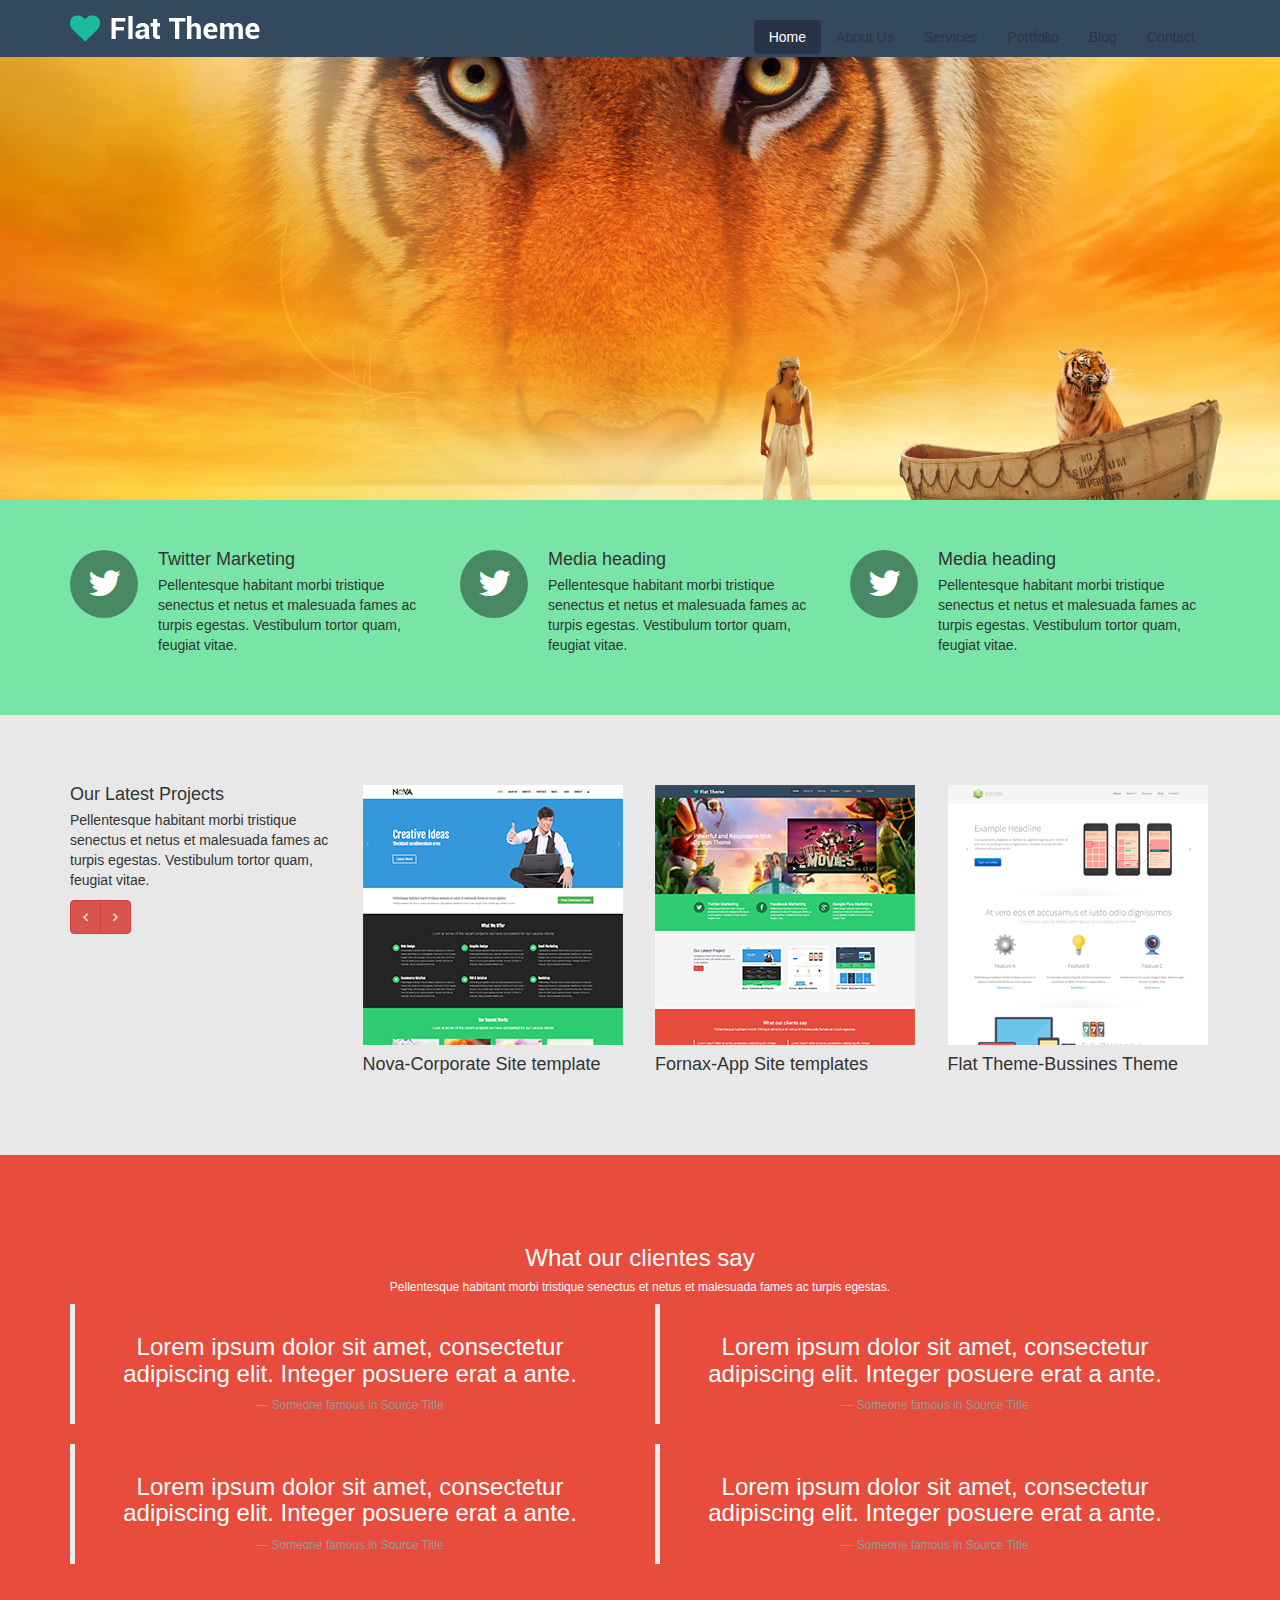
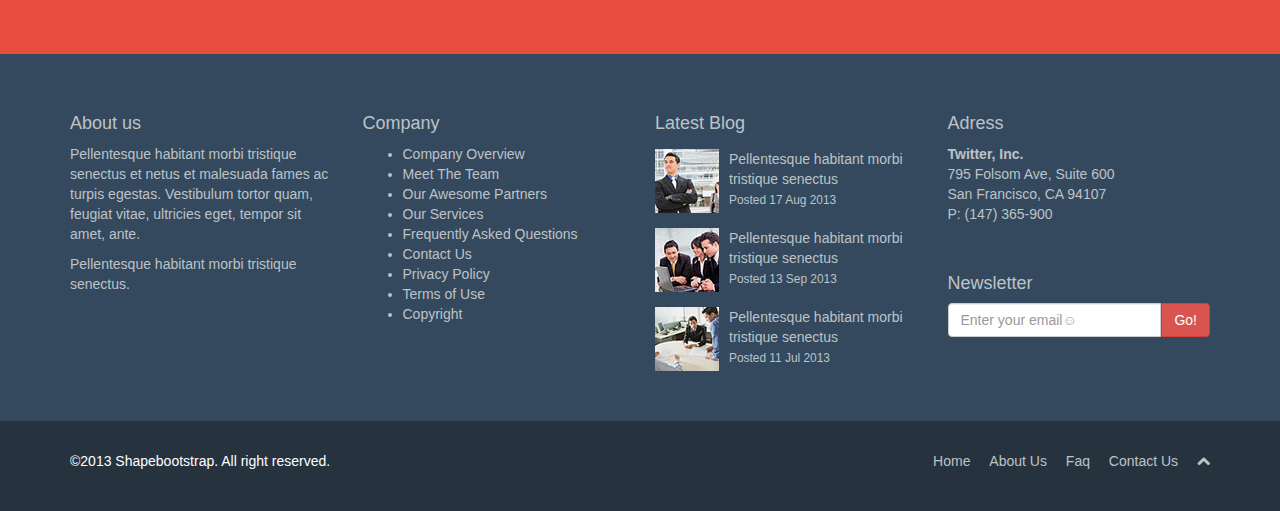
==== index.html @ 412d3a8f "index realizado" ====
<!DOCTYPE html>
<html lang="en">
  <head>
    <meta charset="utf-8">
    <meta name="viewport" content="width=device-width, initial-scale=1.0">
    <meta name="description" content="">
    <meta name="author" content="">
    <title>Home | Flat Theme</title>
    <link href="css/bootstrap.min.css" rel="stylesheet">
    <link href="css/font-awesome.min.css" rel="stylesheet">
    <link href="css/animate.css" rel="stylesheet">
    <link href="css/main.css" rel="stylesheet">
    <!--[if lt IE 9]>
    <script src="js/html5shiv.js"></script>
    <script src="js/respond.min.js"></script>
    <![endif]-->       
    <link rel="shortcut icon" href="images/ico/favicon.ico">
    <link rel="apple-touch-icon-precomposed" sizes="144x144" href="images/ico/apple-touch-icon-144-precomposed.png">
    <link rel="apple-touch-icon-precomposed" sizes="114x114" href="images/ico/apple-touch-icon-114-precomposed.png">
    <link rel="apple-touch-icon-precomposed" sizes="72x72" href="images/ico/apple-touch-icon-72-precomposed.png">
    <link rel="apple-touch-icon-precomposed" href="images/ico/apple-touch-icon-57-precomposed.png">
  </head>
  <body>
    <div id="Flat-theme">
    <header class="navbar navbar-inverse navbar-fixed-top wet-asphalt" role="banner">
        <div class="container">
            <div class="navbar-header">
                <button type="button" class="navbar-toggle" data-toggle="collapse" data-target=".navbar-collapse">
                    <span class="sr-only">Toggle navigation</span>
                    <span class="icon-bar"></span>
                    <span class="icon-bar"></span>
                    <span class="icon-bar"></span>
                </button>
                <a class="navbar-brand" href="index.html"><img src="images/logo.png" alt="logo"></a>
            </div>
            <div class="collapse navbar-collapse">
                <ul class="nav navbar-nav navbar-right">
                    <li class="active"><a href="index.html">Home</a></li>
                    <li><a href="about-us.html">About Us</a></li>
                    <li><a href="services.html">Services</a></li>
                    <li><a href="portfolio.html">Portfolio</a></li>
                    <li><a href="blog.html">Blog</a></li> 
                    <li><a href="contact-us.html">Contact</a></li>
                </ul>
            </div>
        </div>
    </header>
<section id="main-slider" class="no-margin">
    <div id="slider">
        <figure>
            <img src="images/slider/bg1.jpg" alt="">
            <img src="images/slider/bg2.jpg" alt="">
            <img src="images/slider/bg3.jpg" alt="">
        </figure>
    </div>
</section>
<section id="service">
    <div class="container">
        <div class="row">
            <div class="col-md-4 col-sm-6">
                    <div class="media">
                        <div class="pull-left">
                            <i class="icon-twitter icon-md"></i>
                        </div>
                        <div class="media-body">
                            <h4 class="media-heading">Twitter Marketing</h4>
                            <p>Pellentesque habitant morbi tristique senectus et netus et malesuada fames ac turpis egestas. Vestibulum tortor quam, feugiat vitae.</p>
                        </div>
                    </div>
            </div>
            <div class="col-md-4 col-sm-6">
                    <div class="media">
                        <div class="pull-left">
                            <i class="icon-twitter icon-md"></i>
                        </div>        
                        <div class="media-body">
                            <h4 class="media-heading">Media heading</h4>
                            <p>Pellentesque habitant morbi tristique senectus et netus et malesuada fames ac turpis egestas. Vestibulum tortor quam, feugiat vitae.</p>
                        </div>
                    </div>
            </div>
            <div class="col-md-4 col-sm-6">
                    <div class="media">
                        <div class="pull-left">
                            <i class="icon-twitter icon-md"></i>
                        </div>        
                        <div class="media-body"><!--http://www.tutorialspoint.com/bootstrap/bootstrap_media_object.htm-->
                            <h4 class="media-heading">Media heading</h4>
                            <p>Pellentesque habitant morbi tristique senectus et netus et malesuada fames ac turpis egestas. Vestibulum tortor quam, feugiat vitae.</p>
                        </div>
                    </div>
            </div>
        </div>
    </div>    
</section>
<section id="recent-projects">
    <div class="container">
        <div class="row">
            <div class="col-md-3 col-sm-6">
                <h4 class="media-heading">Our Latest Projects</h4>
                <p>Pellentesque habitant morbi tristique senectus et netus et malesuada fames ac turpis egestas. Vestibulum tortor quam, feugiat vitae.</p>
                <div class="btn-group">
                        <a class="btn btn-danger" href="#scroller" data-slide="prev"><i class="icon-angle-left"></i></a>
                        <a class="btn btn-danger" href="#scroller" data-slide="next"><i class="icon-angle-right"></i></a>
                </div>
            </div>
            <div class="col-md-3 col-sm-3 col-xs-3">
                <div class="item">
                    <img class="zoom" src="images/portfolio/recent/item1.png">
                </div>
                <h4>Nova-Corporate Site template</h4>
            </div>
            <div class="col-md-3 col-sm-3 col-xs-3">
                <div class="item">
                    <img class="zoom" src="images/portfolio/recent/item2.png">
                </div>
                <h4>Fornax-App Site templates</h4>
            </div>
            <div class="col-md-3 col-sm-3 col-xs-3">
                <div class="item">
                    <img class="zoom" src="images/portfolio/recent/item3.png">
                </div>
                <h4>Flat Theme-Bussines Theme</h4>
            </div>
        </div>
    </div>
</section>
<section id="testimonios" class="text-center">
    <div class="container">
        <h3>What our clientes say</h3> 
        <h6>Pellentesque habitant morbi tristique senectus et netus et malesuada fames ac turpis egestas.</h6>
        <div class="row">
            <div class="col-md-6 right">
                <blockquote>
                <h3>Lorem ipsum dolor sit amet, consectetur adipiscing elit. Integer posuere erat a ante.</h3>
                <small>Someone famous in <cite>Source Title</cite></small>
                </blockquote>
                <blockquote>
                <h3>Lorem ipsum dolor sit amet, consectetur adipiscing elit. Integer posuere erat a ante.</h3>
                <small>Someone famous in <cite>Source Title</cite></small>
                </blockquote>
            </div>
            <div class="col-md-6 right">
                <blockquote>
                <h3>Lorem ipsum dolor sit amet, consectetur adipiscing elit. Integer posuere erat a ante.</h3>
                <small>Someone famous in <cite>Source Title</cite></small>
                </blockquote>
                <blockquote>
                <h3>Lorem ipsum dolor sit amet, consectetur adipiscing elit. Integer posuere erat a ante.</h3>
                <small>Someone famous in <cite>Source Title</cite></small>
                </blockquote> <!--se usa para escribir una cita textual, que se diferencia de otras, crea un espacio en la izquierda-->
            </div>
        </div>
    </div>
</section>
<section id="generales">
    <div class="container">
        <div class="row">
            <div class="col-md-3 col-sm-6">
                <h4>About us</h4>
                <p>Pellentesque habitant morbi tristique senectus et netus et malesuada fames ac turpis egestas. Vestibulum tortor quam, feugiat vitae, ultricies eget, tempor sit amet, ante.
                </p>
                <p>Pellentesque habitant morbi tristique senectus.</p>
            </div>
            <div class="col-md-3 col-sm-6">
                <h4>Company</h4>
                <ul class="options">
                            <li><a href="#" class="zoom">Company Overview</a></li>
                            <li><a href="#" class="zoom">Meet The Team</a></li>
                            <li><a href="#" class="zoom">Our Awesome Partners</a></li>
                            <li><a href="#" class="zoom">Our Services</a></li>
                            <li><a href="#" class="zoom">Frequently Asked Questions</a></li>
                            <li><a href="#" class="zoom">Contact Us</a></li>
                            <li><a href="#" class="zoom">Privacy Policy</a></li>
                            <li><a href="#" class="zoom">Terms of Use</a></li>
                            <li><a href="#" class="zoom">Copyright</a></li>
                </ul>
            </div>
            <!--El media-heading lo que hace es anida el elemento multimedia a la izquierda o derecha con la propiedad float o pull-->
            <div class="col-md-3 col-sm-6">
                <h4>Latest Blog</h4>
                <div class="media">
                    <div class="pull-left">
                        <img src="images/blog/thumb1.jpg" alt="">
                    </div>
                    <div class="media-body">
                        <span class="media-heading"><a href="#">Pellentesque habitant morbi tristique senectus</a>
                        </span>
                        <br>
                        <small class="muted">Posted 17 Aug 2013</small>
                    </div>
                </div>
                <div class="media">
                    <div class="pull-left">
                        <img src="images/blog/thumb2.jpg" alt="">
                    </div>
                    <div class="media-body">
                        <span class="media-heading"><a href="#">Pellentesque habitant morbi tristique senectus</a>
                        </span>
                        <br>
                        <small class="muted">Posted 13 Sep 2013</small>
                    </div>
                </div>
                <div class="media">
                    <div class="pull-left">
                        <img src="images/blog/thumb3.jpg" alt="">
                    </div>
                    <div class="media-body">
                        <span class="media-heading"><a href="#">Pellentesque habitant morbi tristique senectus</a>
                        </span>
                        <br>
                        <small class="muted">Posted 11 Jul 2013</small>
                    </div>
                </div>
            </div>
            <div class="col-md-3 col-sm-6">
                <h4>Adress</h4>
                <address><!--La etiqueta <abbr> permite indicar abreviaturas-->
                        <strong>Twitter, Inc.</strong><br>
                        795 Folsom Ave, Suite 600<br>
                        San Francisco, CA 94107<br>
                        <abbr>P:</abbr> (147) 365-900
                </address>
                <br>
                <h4>Newsletter</h4>
                <div class="input-group">
                    <input type="text" class="form-control" autocomplete="off" placeholder="Enter your email☺">
                    <span class="input-group-btn">
                        <button class="btn btn-danger" type="button">Go!</button>
                    </span>
                </div>
            </div>
        </div>
    </div>
</section>
<footer id="footer">
    <div class="container">
        <div class="row">
            <div class="col-md-4">
                <p>©2013 Shapebootstrap. All right reserved.</p>
            </div>
            <div class="col-md-8">
            <ul class="pull-right">
                        <li><a class="zoom" href="#">Home</a></li>
                        <li><a class="zoom" href="#">About Us</a></li>
                        <li><a class="zoom" href="#">Faq</a></li>
                        <li><a class="zoom" href="#">Contact Us</a></li>
                        <li><a class="zoom" id="gototop" class="gototop" href="#"><i class="icon-chevron-up"></i></a></li>
            </ul></div>
        </div>
    </div>
</footer>
</div>

    <script src="js/jquery.js"></script>
    <script src="js/bootstrap.min.js"></script>
    <script src="js/main.js"></script>
  </body>
</html>
---- css/main.css ----
@import url(http://fonts.googleapis.com/css?family=Roboto:400,700,300);

.clearfix {
  *zoom: 1;
}

.clearfix:before,
.clearfix:after {
  display: table;
  content: "";
  line-height: 0;
}
.clearfix:after {
  clear: both;
}

.navbar-inverse {
    border: none;
}
.wet-asphalt {
    background-color: #34495e;
}
.navbar-inverse .navbar-nav {
    margin-top: 20px;
}
.navbar-inverse .navbar-nav > li > a {
    padding-top: 7px;
    padding-bottom: 7px;
    border-radius: 4px;
    color: #293348;
}
.wet-asphalt a:not(.btn) {
    color: #bdc3c7;
}
a {
    color: #34495e;
    -webkit-transition: 300ms;
    -moz-transition: 300ms;
    -o-transition: 300ms;
    transition: 300ms;
}

.navbar-inverse .navbar-nav>.active>a, .navbar-inverse .navbar-nav>.active>a:hover, .navbar-inverse .navbar-nav>.active>a:focus {
    color: #fff;
    background-color: #293348;
}
@keyframes slidy {
0% { left: 0%; }
20% { left: 0%; }
25% { left: -100%; }
45% { left: -100%; }
50% { left: -200%; }
70% { left: -200%; }
75% { left: -300%; }
95% { left: -300%; }
100% { left: -400%; }
}

body { margin: 0; } 
div#slider { overflow: hidden; }
div#slider figure img { width: 20%; float: left; }
div#slider figure { 
  position: relative;
  width: 500%;
  margin: 0;
  left: 0;
  text-align: left;
  font-size: 0;
  animation: 12s slidy infinite; 
}
.navbar-inverse {
    border: none;
}
.wet-asphalt {
    background-color: #34495e;
}
#service{
	background-color: #78E4A6;
	padding: 50px 0;
}
/*iconos*/
.icon-md {
    font-size: 36px;
    height: 68px;
    width: 68px;
    line-height: 68px;
    color: #fff;
    margin-right: 10px;
    background-color: rgba(0, 0, 0, 0.4);
    text-align: center;
    display: block;
    border-radius: 50%;
}

.media-body{
	padding: 5px auto;
}
#recent-projects{
	padding: 70px 0;
	background-color: #E8E8E8;
}
#testimonios{
	padding: 70px 0;
	background-color: #e74c3c;
	color: white;
}
#generales{
	background-color: #34495e;
	color: #bdc3c7;
	padding: 50px 0;
}
 ul.options{
 	color: #bdc3c7;
 }
 a{
 	color:#bdc3c7; 
 }
 a:hover{
 	color: #E04958;
 }
 .zoom{
		transition: 0.6s ease;
 		-moz-transition: 0.6s ease; /* Firefox */
 		-webkit-transition: 0.6s ease; /* Chrome - Safari */
 		-o-transition: 0.6s ease; /* Opera */
	}
.zoom:hover{
		transform : scale(1.3);
		-moz-transform : scale(1.3); /* Firefox */
		-webkit-transform : scale(1.3); /* Chrome - Safari */
		-o-transform : scale(1.3); /* Opera */
		-ms-transform : scale(1.3); /* IE9 */
	}
footer{
	background-color: #26323E;
	color: white;
	margin: auto;
	padding: 30px 0;
}
#footer ul > li {
    display: inline-block;
    margin-left: 15px;
}

/*********** ABOUT US ************/
#titulo{
	background-color: #78E4A6;
	color: white;
	font-family: 'Roboto', sans-serif;
}
.other{
	color: white;
	padding-top: 70px;
}
.space{
	padding-top: 70px;
}
.text{
	padding-bottom: 30px;
}
.pt{
	padding-top: 110px;
}

#conocenos {
	background-color: #f5f5f5;
	color: #504D4D;
	font-family: 'Roboto', sans-serif;
	padding: 50px 0;
}
.progress, .progress .bar {
    background: #fff;
    -webkit-box-shadow: none;
    -moz-box-shadow: none;
    box-shadow: none;
    height: 30px;
    line-height: 30px;
}
.btn-social.btn-facebook {
    background: #4f7dd4;
}
.btn-social.btn-google-plus{
	background-color: red;
}
.btn-social.btn-twitter{
	background-color: skyblue;
}
.btn-social.btn-linkedin{
	background-color: pink;
}
.btn-social {
    border: 0;
    color: #fff;
    border-radius: 100%;
    display: inline-block;
    width: 36px;
    height: 36px;
    line-height: 36px;
    text-align: center;
    padding: 0;
}
.btn {
    font-weight: 400;
}
.def{
	    padding-bottom: 30px;
}
.demo-3 figure img {
    
    -webkit-transition:all .5s;
    -moz-transition:all .5s;
    transition:all .5s;
}
.demo-3 figure:hover img,figure.hover img {
    -webkit-transform:rotateY(180deg);
    -moz-transform:rotateY(180deg);
    transform:rotateY(180deg);
}
.demo-3 figure:hover figcaption,figure.hover figcaption {
    -webkit-transform:rotateY(0);
    -moz-transform:rotateY(0);
    transform:rotateY(0);
}
.demo-3 figure figcaption {
	  -webkit-transform:rotateY(-180deg);
    -moz-transform:rotateY(-180deg);
    transform:rotateY(-180deg);
    -webkit-transition:all .5s;
    -moz-transition:all .5s;
    transition:all .5s;
	}

/***************** SERVICES ******************/
#services{
	color: #34495e;
	font-family: 'Roboto', sans-serif;
	background-color: #fff;
}

.icon-md {
 -webkit-transition: 500ms;
    -moz-transition: 500ms;
    -o-transition: 500ms;
    transition: 500ms;
}
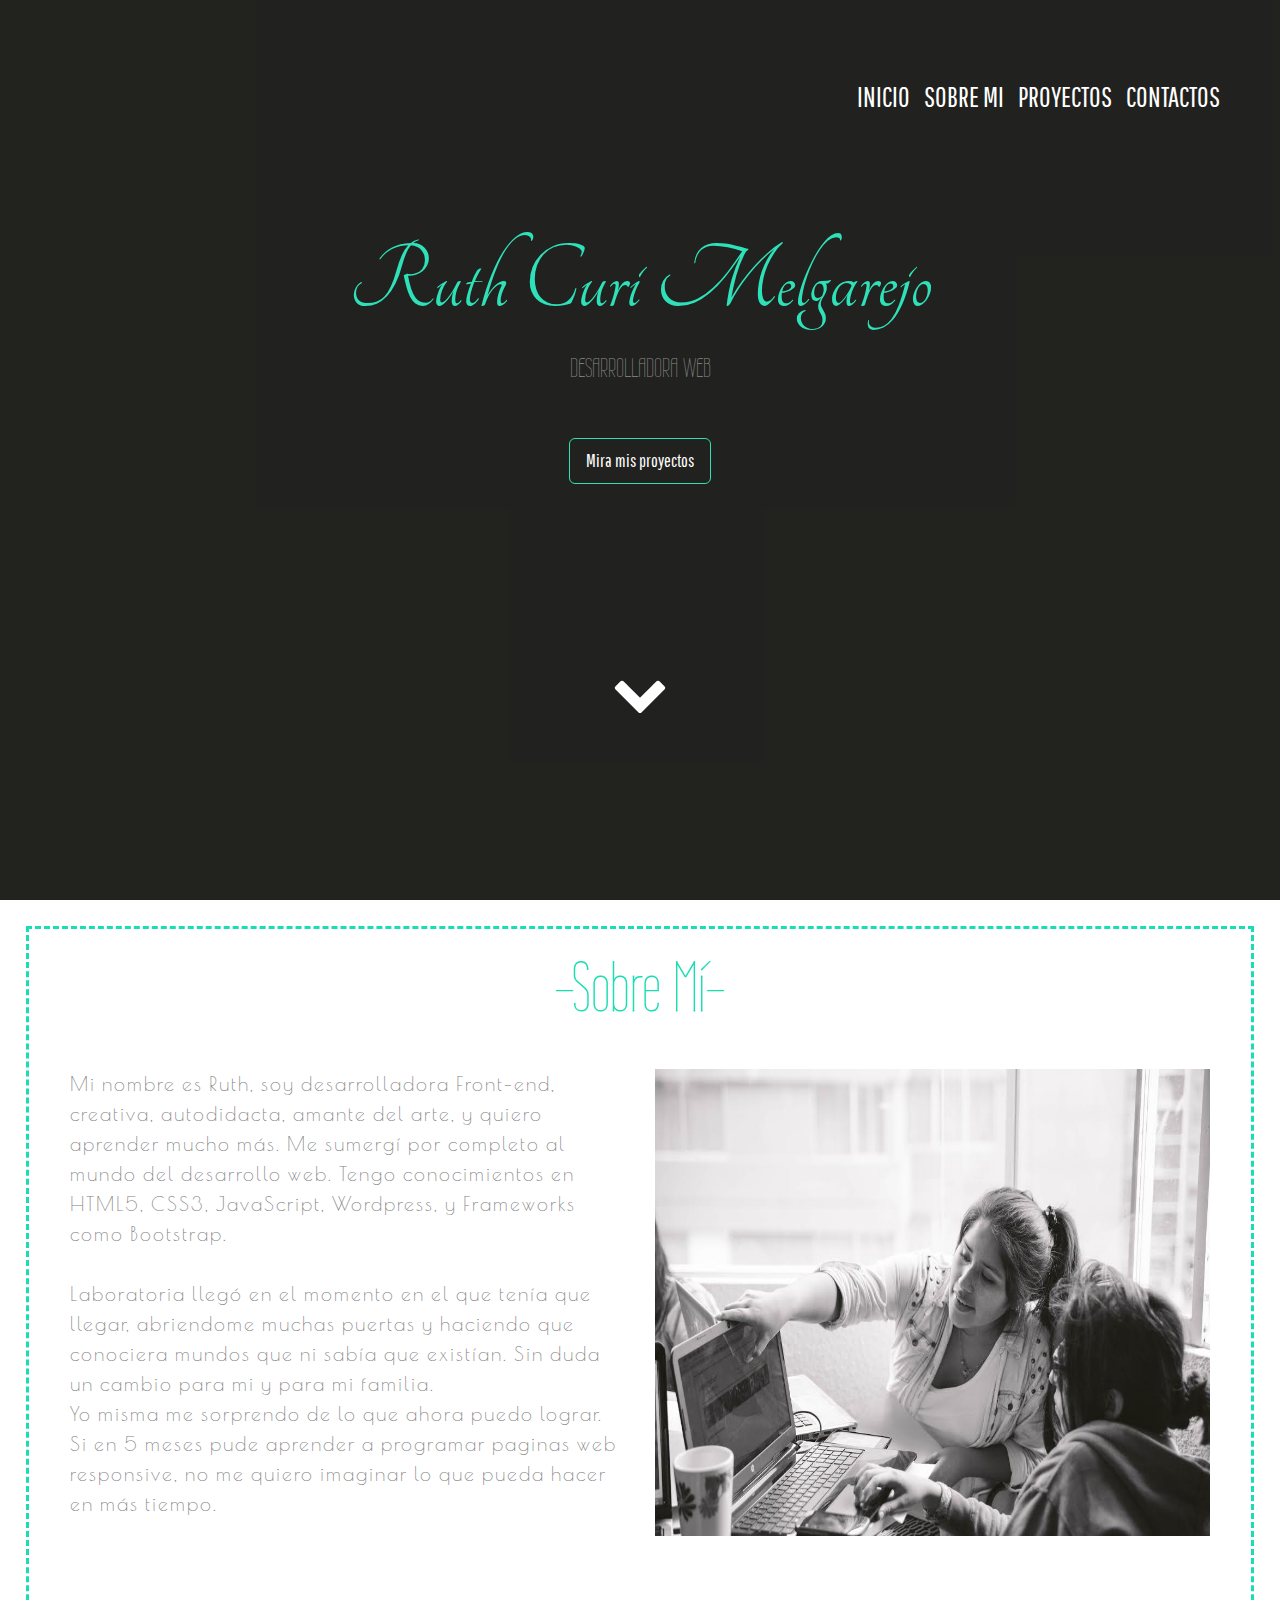
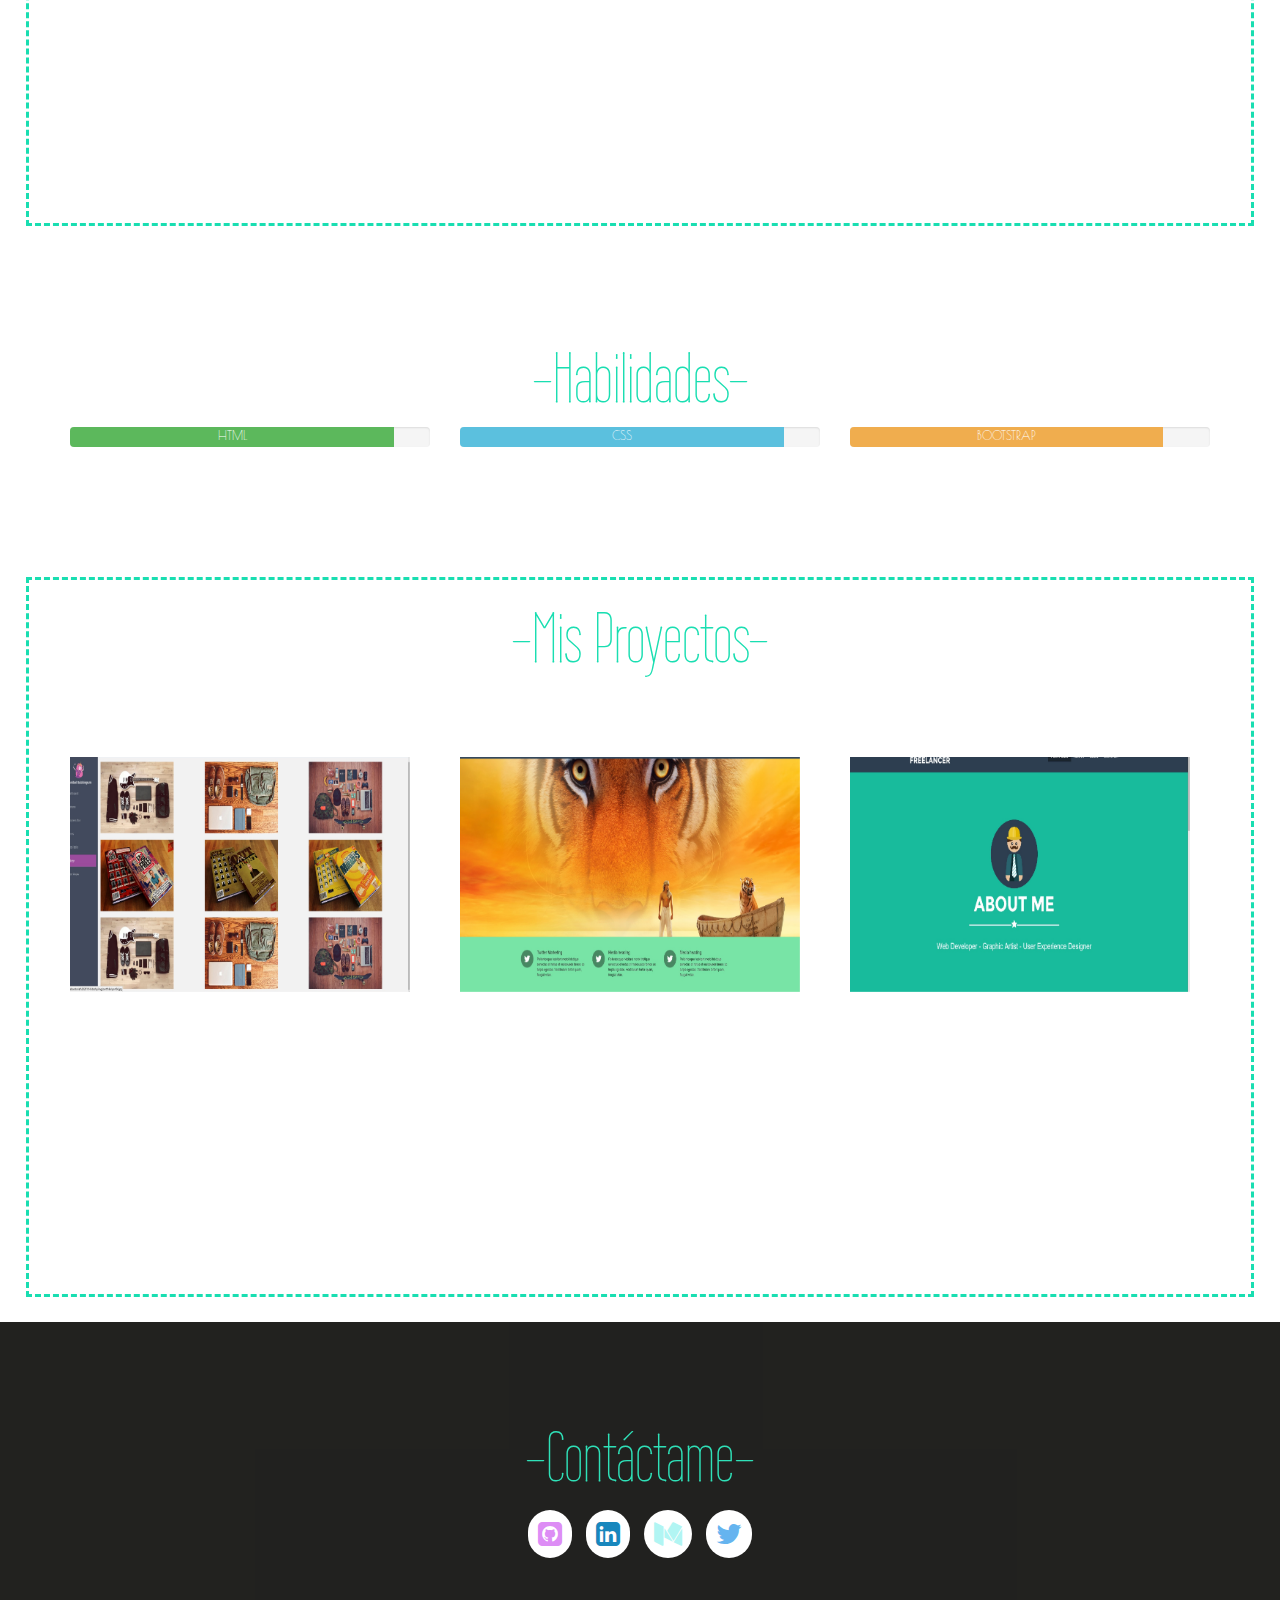
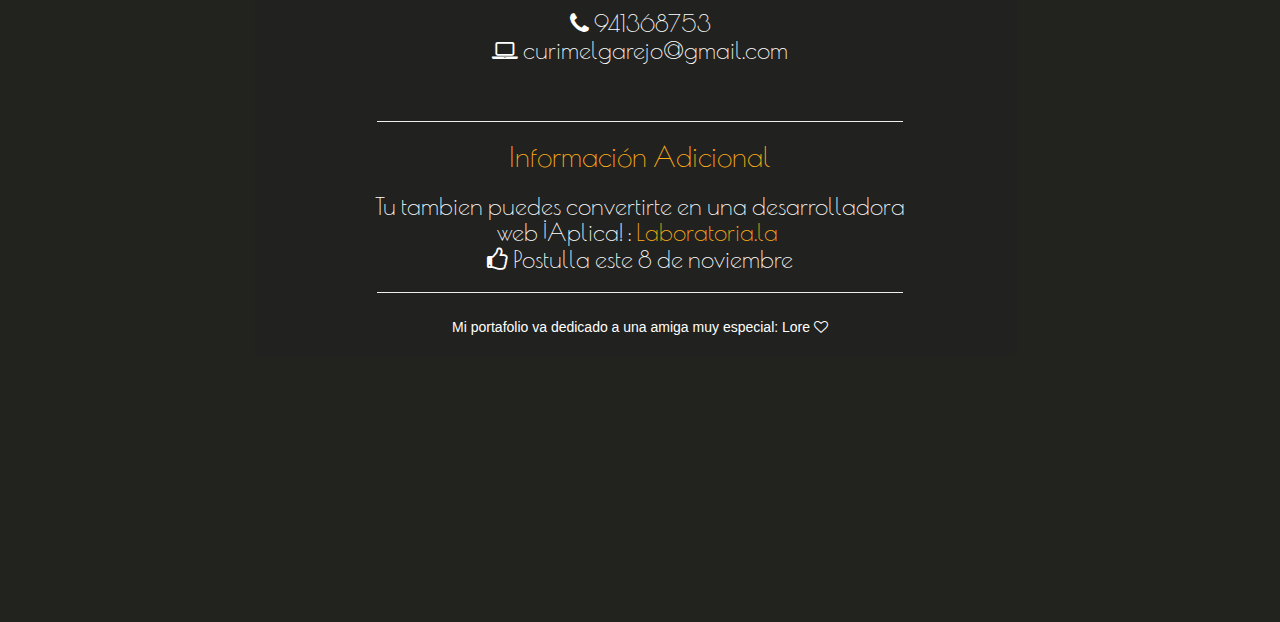
==== commit 7a598c0b: "portafolio culminado" ====
--- a/index.html
+++ b/index.html
@@ -5,255 +5,216 @@
     <meta name="viewport" content="width=device-width, initial-scale=1.0">
     <meta name="description" content="">
     <meta name="author" content="">
-    <title>Home | Flat Theme</title>
+    <title>PORTFOLIO | Ruth Curi Melgarejo</title>
     <link href="css/bootstrap.min.css" rel="stylesheet">
     <link href="css/font-awesome.min.css" rel="stylesheet">
-    <link href="css/animate.css" rel="stylesheet">
     <link href="css/main.css" rel="stylesheet">
+    <link href="css/font-awesome.min.css" rel="stylesheet">
+    <link rel="stylesheet" href="https://maxcdn.bootstrapcdn.com/font-awesome/4.4.0/css/font-awesome.min.css">
     <!--[if lt IE 9]>
     <script src="js/html5shiv.js"></script>
     <script src="js/respond.min.js"></script>
     <![endif]-->       
-    <link rel="shortcut icon" href="images/ico/favicon.ico">
+    <link rel="shortcut icon" href="images/favicon.png">
     <link rel="apple-touch-icon-precomposed" sizes="144x144" href="images/ico/apple-touch-icon-144-precomposed.png">
     <link rel="apple-touch-icon-precomposed" sizes="114x114" href="images/ico/apple-touch-icon-114-precomposed.png">
     <link rel="apple-touch-icon-precomposed" sizes="72x72" href="images/ico/apple-touch-icon-72-precomposed.png">
-    <link rel="apple-touch-icon-precomposed" href="images/ico/apple-touch-icon-57-precomposed.png">
+    <link rel="apple-touch-icon-precomposed" href="images/logo.png">
   </head>
   <body>
-    <div id="Flat-theme">
-    <header class="navbar navbar-inverse navbar-fixed-top wet-asphalt" role="banner">
+<section id="present">
+        <div class="darken centro">
+            <div class="container text-center">
+                <div class="row">
+                <div class="xs-hidden">
+                    <nav class="text-right xs-hidden">
+                        <a href="#present">INICIO</a>
+                        <a href="#sobre-mi">SOBRE MI</a>
+                        <a href="#proyectos">PROYECTOS</a>
+                        <a href="#contactos">CONTACTOS</a>
+                    
+                    </nav>
+                </div>
+                    <h1>Ruth Curi Melgarejo</h1>
+                    <p class="subtitulo">DESARROLLADORA WEB</p>
+                    <br>
+                    <a href="#proyectos" class="btn btn-lg btn-outline">Mira mis proyectos</a>
+                    <div class="row">
+<a href="#sobre-mi"><i class="fa fa-chevron-down fa-2x"></i></a>
+                </div>
+            </div>
+        </div>
+    </section>
+    <section id="sobre-mi">
         <div class="container">
-            <div class="navbar-header">
-                <button type="button" class="navbar-toggle" data-toggle="collapse" data-target=".navbar-collapse">
-                    <span class="sr-only">Toggle navigation</span>
-                    <span class="icon-bar"></span>
-                    <span class="icon-bar"></span>
-                    <span class="icon-bar"></span>
-                </button>
-                <a class="navbar-brand" href="index.html"><img src="images/logo.png" alt="logo"></a>
-            </div>
-            <div class="collapse navbar-collapse">
-                <ul class="nav navbar-nav navbar-right">
-                    <li class="active"><a href="index.html">Home</a></li>
-                    <li><a href="about-us.html">About Us</a></li>
-                    <li><a href="services.html">Services</a></li>
-                    <li><a href="portfolio.html">Portfolio</a></li>
-                    <li><a href="blog.html">Blog</a></li> 
-                    <li><a href="contact-us.html">Contact</a></li>
-                </ul>
-            </div>
-        </div>
-    </header>
-<section id="main-slider" class="no-margin">
-    <div id="slider">
-        <figure>
-            <img src="images/slider/bg1.jpg" alt="">
-            <img src="images/slider/bg2.jpg" alt="">
-            <img src="images/slider/bg3.jpg" alt="">
-        </figure>
-    </div>
-</section>
-<section id="service">
-    <div class="container">
-        <div class="row">
-            <div class="col-md-4 col-sm-6">
-                    <div class="media">
-                        <div class="pull-left">
-                            <i class="icon-twitter icon-md"></i>
-                        </div>
-                        <div class="media-body">
-                            <h4 class="media-heading">Twitter Marketing</h4>
-                            <p>Pellentesque habitant morbi tristique senectus et netus et malesuada fames ac turpis egestas. Vestibulum tortor quam, feugiat vitae.</p>
+            <h2>-Sobre Mí-</h2>
+            <div class="row">
+                <div class="col-lg-6 col-sm-6 col-xs-12">
+                <p class="parrafo-about centro">
+                Mi nombre es Ruth, soy desarrolladora Front-end, creativa, autodidacta, amante del arte, y quiero aprender mucho más. Me sumergí por completo al mundo del desarrollo web. Tengo conocimientos en HTML5, CSS3, JavaScript, Wordpress, y Frameworks como Bootstrap.
+
+                    <br>
+                    <br>
+                    Laboratoria llegó en el momento en el que tenía que llegar, abriendome muchas puertas y haciendo que conociera mundos que ni sabía que existían. Sin duda un cambio para mi y para mi familia.  
+                    <br>
+                    Yo misma me sorprendo de lo que ahora puedo lograr. Si en 5 meses pude aprender a programar paginas web responsive, no me quiero imaginar lo que pueda hacer en más tiempo.
+                    <br>
+                    <br>
+                    
+                </p>
+                </div>
+                    <div class="col-lg-6 col-sm-6 hidden-xs">
+                            <img class="ruth centro" src="images/ruth.jpg">
+                    </div>
+
+                    <div class="row">
+                        <div class="hidden-lg">
+                            <div class="circle"></div>    
                         </div>
                     </div>
             </div>
-            <div class="col-md-4 col-sm-6">
-                    <div class="media">
-                        <div class="pull-left">
-                            <i class="icon-twitter icon-md"></i>
-                        </div>        
-                        <div class="media-body">
-                            <h4 class="media-heading">Media heading</h4>
-                            <p>Pellentesque habitant morbi tristique senectus et netus et malesuada fames ac turpis egestas. Vestibulum tortor quam, feugiat vitae.</p>
-                        </div>
-                    </div>
-            </div>
-            <div class="col-md-4 col-sm-6">
-                    <div class="media">
-                        <div class="pull-left">
-                            <i class="icon-twitter icon-md"></i>
-                        </div>        
-                        <div class="media-body"><!--http://www.tutorialspoint.com/bootstrap/bootstrap_media_object.htm-->
-                            <h4 class="media-heading">Media heading</h4>
-                            <p>Pellentesque habitant morbi tristique senectus et netus et malesuada fames ac turpis egestas. Vestibulum tortor quam, feugiat vitae.</p>
-                        </div>
-                    </div>
-            </div>
-        </div>
-    </div>    
+            
+        </div>    
 </section>
-<section id="recent-projects">
+<section id="habilidades">
     <div class="container">
-        <div class="row">
-            <div class="col-md-3 col-sm-6">
-                <h4 class="media-heading">Our Latest Projects</h4>
-                <p>Pellentesque habitant morbi tristique senectus et netus et malesuada fames ac turpis egestas. Vestibulum tortor quam, feugiat vitae.</p>
-                <div class="btn-group">
-                        <a class="btn btn-danger" href="#scroller" data-slide="prev"><i class="icon-angle-left"></i></a>
-                        <a class="btn btn-danger" href="#scroller" data-slide="next"><i class="icon-angle-right"></i></a>
-                </div>
-            </div>
-            <div class="col-md-3 col-sm-3 col-xs-3">
-                <div class="item">
-                    <img class="zoom" src="images/portfolio/recent/item1.png">
-                </div>
-                <h4>Nova-Corporate Site template</h4>
-            </div>
-            <div class="col-md-3 col-sm-3 col-xs-3">
-                <div class="item">
-                    <img class="zoom" src="images/portfolio/recent/item2.png">
-                </div>
-                <h4>Fornax-App Site templates</h4>
-            </div>
-            <div class="col-md-3 col-sm-3 col-xs-3">
-                <div class="item">
-                    <img class="zoom" src="images/portfolio/recent/item3.png">
-                </div>
-                <h4>Flat Theme-Bussines Theme</h4>
-            </div>
+        <div class="row centro">        
+            <h2>-Habilidades-</h2>
+            <div class="col-lg-4 col-sm-12 col-xs-12">
+                <div class="progress">
+                  <div class="progress-bar progress-bar-success progress-bar-striped" role="progressbar"
+                  aria-valuenow="40" aria-valuemin="0" aria-valuemax="100" style="width:90%">
+                    HTML
+                  </div>
+                </div>
+            </div>
+
+            <div class="col-lg-4 col-sm-12 col-xs-12">
+              <div class="progress">
+                  <div class="progress-bar progress-bar-info progress-bar-striped" role="progressbar"
+                  aria-valuenow="50" aria-valuemin="0" aria-valuemax="100" style="width:90%">
+                    CSS
+                  </div>
+              </div>
+            </div>
+
+            <div class="col-lg-4 col-sm-12 col-xs-12">
+              <div class="progress">
+                  <div class="progress-bar progress-bar-warning progress-bar-striped" role="progressbar"
+                  aria-valuenow="60" aria-valuemin="0" aria-valuemax="100" style="width:87%">
+                    BOOTSTRAP
+                  </div>
+              </div>
+            </div>
+
         </div>
     </div>
 </section>
-<section id="testimonios" class="text-center">
-    <div class="container">
-        <h3>What our clientes say</h3> 
-        <h6>Pellentesque habitant morbi tristique senectus et netus et malesuada fames ac turpis egestas.</h6>
-        <div class="row">
-            <div class="col-md-6 right">
-                <blockquote>
-                <h3>Lorem ipsum dolor sit amet, consectetur adipiscing elit. Integer posuere erat a ante.</h3>
-                <small>Someone famous in <cite>Source Title</cite></small>
-                </blockquote>
-                <blockquote>
-                <h3>Lorem ipsum dolor sit amet, consectetur adipiscing elit. Integer posuere erat a ante.</h3>
-                <small>Someone famous in <cite>Source Title</cite></small>
-                </blockquote>
-            </div>
-            <div class="col-md-6 right">
-                <blockquote>
-                <h3>Lorem ipsum dolor sit amet, consectetur adipiscing elit. Integer posuere erat a ante.</h3>
-                <small>Someone famous in <cite>Source Title</cite></small>
-                </blockquote>
-                <blockquote>
-                <h3>Lorem ipsum dolor sit amet, consectetur adipiscing elit. Integer posuere erat a ante.</h3>
-                <small>Someone famous in <cite>Source Title</cite></small>
-                </blockquote> <!--se usa para escribir una cita textual, que se diferencia de otras, crea un espacio en la izquierda-->
-            </div>
+<section id="proyectos">
+        <div class="container">
+            <h2>-Mis Proyectos-</h2>
+            <div class="row"> 
+            <div class="centro">     
+                <div class="col-lg-4 col-sm-12 col-xs-12">
+                    <ul class="demo-3">
+                        <li>
+                            <figure>
+                                <img class="img-responsive V screen" src="images/dashy.jpg" alt=""/>
+                                <figcaption>
+                                    <h3>Dashy</h3>
+                                    <p class="proyect-text">Te invito a ver el proyecto completo<br><br>
+                                    <a href="http://ruthcuri.github.io/dashy">¡Aquí!</a>
+                                    </p>
+                                </figcaption>
+                            </figure>
+                        </li>
+                    </ul>
+                </div>    
+                <div class="col-lg-4 col-sm-12 col-xs-12">
+                    <ul class="demo-3">
+                        <li>
+                            <figure>
+                                <img class="img-responsive screen" src="images/flat.jpg" alt=""/>
+                                <figcaption>
+                                    <h3>Flat Theme</h3>
+                                    <p class="proyect-text">Te invito a ver el proyecto completo<br><br>
+                                    <a href="http://ruthcuri.github.io/flat-theme">¡Aquí!</a>
+                                    </p>
+                                </figcaption>
+                            </figure>
+                        </li>
+                    </ul>
+                </div>      
+                <div class="col-lg-4 col-sm-12 col-xs-12">
+                    <ul class="demo-3">
+                        <li>
+                            <figure>
+                                <img class="img-responsive screen" src="images/freelancer.jpg" alt=""/>
+                                <figcaption>
+                                    <h3>Freelancer</h3>
+                                    <p class="proyect-text">Te invito a ver el proyecto completo<br><br>
+                                    <a href="http://ruthcuri.github.io/freelancer">¡Aquí!</a>
+                                    </p>
+                                </figcaption>
+                            </figure>
+                        </li>
+                    </ul>
+                </div>
+            </div>
+        </div>    
+
+
+
+
+
+
+
+     </section>
+     <section id="contactos">
+        <div class="darken centro">
+            <div class="container">            
+                <div class="row text-center">                   
+                    <h2>-Contáctame-</h2>
+
+                        <a href="https://github.com/ruthcuri">
+                            <i style="color:#DA81F5;" class="zoom fa fa-github-square icon-redes "></i>
+                        </a>
+
+                        <a href="https://www.linkedin.com/profile/view?id=AAIAABsYd3EBBARhwZwXm5LwCCt-XcS0zyVAylI&trk=nav_responsive_tab_profile">
+                            <i style="color:#007BB6;" class="zoom fa fa-linkedin-square icon-redes "></i>
+                        </a>
+
+                        <a href="https://medium.com/@ruthcuri">
+                            <i style="color:#A9F5F2;" class="zoom fa fa-medium icon-redes "></i>
+                        </a>
+
+                        <a href="https://twitter.com/?lang=es">
+                            <i style="color:#55ACEE;" class="zoom fa fa-twitter icon-redes "></i>
+                        </a>
+                        <br>
+                        <br>
+                        <h3>
+                          <i class="fa fa-phone"></i> 941368753
+                          <br>
+                          <i class="fa fa-laptop"></i> curimelgarejo@gmail.com
+                        </h3>
+                        <br>
+                        <hr>  
+                              
+                   <h3 class="color">Información Adicional</h3>
+                   <h3>Tu tambien puedes convertirte en una desarrolladora<br> web ¡Aplica! :<a class="lab" href="http://laboratoria.la/">Laboratoria.la</a><br><i class="fa fa-thumbs-o-up"></i> Postulla este 8 de noviembre</h3>
+        
+                    <hr>
+                    Mi portafolio va dedicado a una amiga muy especial: Lore <i class="fa fa-heart-o"></i> 
+                </div>
+            </div>    
         </div>
-    </div>
-</section>
-<section id="generales">
-    <div class="container">
-        <div class="row">
-            <div class="col-md-3 col-sm-6">
-                <h4>About us</h4>
-                <p>Pellentesque habitant morbi tristique senectus et netus et malesuada fames ac turpis egestas. Vestibulum tortor quam, feugiat vitae, ultricies eget, tempor sit amet, ante.
-                </p>
-                <p>Pellentesque habitant morbi tristique senectus.</p>
-            </div>
-            <div class="col-md-3 col-sm-6">
-                <h4>Company</h4>
-                <ul class="options">
-                            <li><a href="#" class="zoom">Company Overview</a></li>
-                            <li><a href="#" class="zoom">Meet The Team</a></li>
-                            <li><a href="#" class="zoom">Our Awesome Partners</a></li>
-                            <li><a href="#" class="zoom">Our Services</a></li>
-                            <li><a href="#" class="zoom">Frequently Asked Questions</a></li>
-                            <li><a href="#" class="zoom">Contact Us</a></li>
-                            <li><a href="#" class="zoom">Privacy Policy</a></li>
-                            <li><a href="#" class="zoom">Terms of Use</a></li>
-                            <li><a href="#" class="zoom">Copyright</a></li>
-                </ul>
-            </div>
-            <!--El media-heading lo que hace es anida el elemento multimedia a la izquierda o derecha con la propiedad float o pull-->
-            <div class="col-md-3 col-sm-6">
-                <h4>Latest Blog</h4>
-                <div class="media">
-                    <div class="pull-left">
-                        <img src="images/blog/thumb1.jpg" alt="">
-                    </div>
-                    <div class="media-body">
-                        <span class="media-heading"><a href="#">Pellentesque habitant morbi tristique senectus</a>
-                        </span>
-                        <br>
-                        <small class="muted">Posted 17 Aug 2013</small>
-                    </div>
-                </div>
-                <div class="media">
-                    <div class="pull-left">
-                        <img src="images/blog/thumb2.jpg" alt="">
-                    </div>
-                    <div class="media-body">
-                        <span class="media-heading"><a href="#">Pellentesque habitant morbi tristique senectus</a>
-                        </span>
-                        <br>
-                        <small class="muted">Posted 13 Sep 2013</small>
-                    </div>
-                </div>
-                <div class="media">
-                    <div class="pull-left">
-                        <img src="images/blog/thumb3.jpg" alt="">
-                    </div>
-                    <div class="media-body">
-                        <span class="media-heading"><a href="#">Pellentesque habitant morbi tristique senectus</a>
-                        </span>
-                        <br>
-                        <small class="muted">Posted 11 Jul 2013</small>
-                    </div>
-                </div>
-            </div>
-            <div class="col-md-3 col-sm-6">
-                <h4>Adress</h4>
-                <address><!--La etiqueta <abbr> permite indicar abreviaturas-->
-                        <strong>Twitter, Inc.</strong><br>
-                        795 Folsom Ave, Suite 600<br>
-                        San Francisco, CA 94107<br>
-                        <abbr>P:</abbr> (147) 365-900
-                </address>
-                <br>
-                <h4>Newsletter</h4>
-                <div class="input-group">
-                    <input type="text" class="form-control" autocomplete="off" placeholder="Enter your email☺">
-                    <span class="input-group-btn">
-                        <button class="btn btn-danger" type="button">Go!</button>
-                    </span>
-                </div>
-            </div>
-        </div>
-    </div>
-</section>
-<footer id="footer">
-    <div class="container">
-        <div class="row">
-            <div class="col-md-4">
-                <p>©2013 Shapebootstrap. All right reserved.</p>
-            </div>
-            <div class="col-md-8">
-            <ul class="pull-right">
-                        <li><a class="zoom" href="#">Home</a></li>
-                        <li><a class="zoom" href="#">About Us</a></li>
-                        <li><a class="zoom" href="#">Faq</a></li>
-                        <li><a class="zoom" href="#">Contact Us</a></li>
-                        <li><a class="zoom" id="gototop" class="gototop" href="#"><i class="icon-chevron-up"></i></a></li>
-            </ul></div>
-        </div>
-    </div>
-</footer>
-</div>
+    </section>
 
     <script src="js/jquery.js"></script>
+    <script src="js/jquery-1.11.3.min.js"></script>
     <script src="js/bootstrap.min.js"></script>
     <script src="js/main.js"></script>
+
   </body>
 </html>--- a/css/main.css
+++ b/css/main.css
@@ -1,9 +1,20 @@
-
-@import url(http://fonts.googleapis.com/css?family=Roboto:400,700,300);
-
+@import url(https://fonts.googleapis.com/css?family=Caveat+Brush);
+@import url(https://fonts.googleapis.com/css?family=Wire+One);
+@import url(https://fonts.googleapis.com/css?family=Tangerine);
+@import url(https://fonts.googleapis.com/css?family=Pathway+Gothic+One);
+@import url(https://fonts.googleapis.com/css?family=Poiret+One);
 .clearfix {
   *zoom: 1;
 }
+body,html{
+    width: 100%;
+    height: 100%;
+    
+}
+
+
+
+
 
 .clearfix:before,
 .clearfix:after {
@@ -20,6 +31,7 @@
 }
 .wet-asphalt {
     background-color: #34495e;
+    height: 70px;
 }
 .navbar-inverse .navbar-nav {
     margin-top: 20px;
@@ -33,18 +45,14 @@
 .wet-asphalt a:not(.btn) {
     color: #bdc3c7;
 }
-a {
-    color: #34495e;
-    -webkit-transition: 300ms;
-    -moz-transition: 300ms;
-    -o-transition: 300ms;
-    transition: 300ms;
+
 }
 
 .navbar-inverse .navbar-nav>.active>a, .navbar-inverse .navbar-nav>.active>a:hover, .navbar-inverse .navbar-nav>.active>a:focus {
     color: #fff;
     background-color: #293348;
 }
+
 @keyframes slidy {
 0% { left: 0%; }
 20% { left: 0%; }
@@ -57,190 +65,302 @@
 100% { left: -400%; }
 }
 
-body { margin: 0; } 
-div#slider { overflow: hidden; }
-div#slider figure img { width: 20%; float: left; }
-div#slider figure { 
-  position: relative;
-  width: 500%;
-  margin: 0;
-  left: 0;
-  text-align: left;
-  font-size: 0;
-  animation: 12s slidy infinite; 
-}
-.navbar-inverse {
-    border: none;
-}
-.wet-asphalt {
-    background-color: #34495e;
-}
-#service{
-	background-color: #78E4A6;
-	padding: 50px 0;
-}
-/*iconos*/
-.icon-md {
-    font-size: 36px;
-    height: 68px;
-    width: 68px;
-    line-height: 68px;
-    color: #fff;
-    margin-right: 10px;
-    background-color: rgba(0, 0, 0, 0.4);
+h1{
+    color: #19deb1;
+font-family: 'Tangerine', cursive;
+font-size: 7em;
+padding-top:8%;
+
+}
+#present{
+    background-image: url("../images/hack.jpg");
+    height: 100%;
+    width: 100%;
+    background-size: cover;
+    background-attachment: fixed; 
+}
+
+.subtitulo{
+    color: white;
+    font-family: 'Wire One', sans-serif;
+    color: grey;
+    font-size: 2em;
+}
+
+.darken{
+    width: 100%;
+    height: 100%;
+    background-color: rgb(10, 10, 7);
+    opacity: 0.9;
+}
+.centro{
+  padding-top: 6%;
+}
+
+.btn{
+  border: 1px solid #19deb1;
+  margin-top: 2rem;
+}
+.btn:hover{
+    color: #19deb1;
+}
+
+a:hover, a:focus {
+    color:#19deb1;
+    text-decoration: underline;
+}
+
+a{
+    color: white;
+    font-family: 'Pathway Gothic One', sans-serif;
+    padding:0 5px;
+    font-size: 2em;
+
+}
+
+h2{
+    font-family: 'Wire One', sans-serif;
+    font-size: 5em;
+    color: #19deb1;
     text-align: center;
-    display: block;
-    border-radius: 50%;
-}
-
-.media-body{
-	padding: 5px auto;
-}
-#recent-projects{
-	padding: 70px 0;
-	background-color: #E8E8E8;
-}
-#testimonios{
-	padding: 70px 0;
-	background-color: #e74c3c;
-	color: white;
-}
-#generales{
-	background-color: #34495e;
-	color: #bdc3c7;
-	padding: 50px 0;
-}
- ul.options{
- 	color: #bdc3c7;
- }
- a{
- 	color:#bdc3c7; 
- }
- a:hover{
- 	color: #E04958;
- }
- .zoom{
-		transition: 0.6s ease;
- 		-moz-transition: 0.6s ease; /* Firefox */
- 		-webkit-transition: 0.6s ease; /* Chrome - Safari */
- 		-o-transition: 0.6s ease; /* Opera */
-	}
+}  
+nav{
+      padding-top: 0%;
+}
+.fa-chevron-down{
+    padding-top: 15%;
+}
+
+/************** sobre mi **************/
+#sobre-mi{
+border: 3px dashed #19deb1; 
+background: white;
+font-family: 'Wire One', sans-serif;
+height: 100vh;
+margin:2%;
+background-attachment: fixed;
+}
+.circle{
+  height: 100%;
+  width: 100%;
+  border-radius: 20%;
+  background-image: url("../images/ruth.jpg");
+  background-attachment: fixed;
+}
+
+.grafico{
+        text-align: center;
+    height: 300px;
+    width: 20%;
+
+
+}
+.parrafo-about{
+    line-height: 30px;
+    font-family: 'Poiret One', cursive;
+    color: grey;
+    font-size: 1.4em;
+    letter-spacing: 2px;
+    background-color: white;
+}
+.ruth{
+    height: 50rem;
+    width: 100%;
+    box-shadow: 8;
+}
+
+
+/*******************habilidades********************/
+
+section#habilidades{
+   height: 300px;
+    background: url("../images/pos-it.jpg");
+    background-attachment: fixed;
+    background-size: cover;
+     color: white;
+     text-align: center;
+     font-family: 'Poiret One', cursive;
+     
+}
+.progress-bar{
+    height: 100px;
+}
+
+/**************** Proyectos ******************/
+#proyectos{
+    border: 3px dashed #19deb1; 
+background: white;
+margin:2%;
+}
+@media (min-width: 800px){
+    #proyectos{
+        height: 80vh;
+    }
+}
+.galeria {
+    width: 90%;
+    margin: auto;
+    list-style: none;
+    padding: 20px;
+    box-sizing: border-box;
+    display: flex;
+    flex-wrap: wrap;
+    justify-content: space-around;
+}
+
+.galeria li {
+    margin: 5px;
+    text-decoration: none;
+}
+
+.galeria img {
+    width: 280px;
+    height: 220px;
+        margin: 20px 0px;
+}
+
+
+/************************/
+h3{
+    font-family: 'Poiret One', cursive;
+}
+.zoom{
+transition: 1.5s ease;
+-moz-transition: 1.5s ease; /* Firefox */
+-webkit-transition: 1.5s ease; /* Chrome - Safari */
+-o-transition: 1.5s ease; /* Opera */
+}
 .zoom:hover{
-		transform : scale(1.3);
-		-moz-transform : scale(1.3); /* Firefox */
-		-webkit-transform : scale(1.3); /* Chrome - Safari */
-		-o-transform : scale(1.3); /* Opera */
-		-ms-transform : scale(1.3); /* IE9 */
-	}
-footer{
-	background-color: #26323E;
-	color: white;
-	margin: auto;
-	padding: 30px 0;
-}
-#footer ul > li {
-    display: inline-block;
-    margin-left: 15px;
-}
-
-/*********** ABOUT US ************/
-#titulo{
-	background-color: #78E4A6;
-	color: white;
-	font-family: 'Roboto', sans-serif;
-}
-.other{
-	color: white;
-	padding-top: 70px;
-}
-.space{
-	padding-top: 70px;
-}
-.text{
-	padding-bottom: 30px;
-}
-.pt{
-	padding-top: 110px;
-}
-
-#conocenos {
-	background-color: #f5f5f5;
-	color: #504D4D;
-	font-family: 'Roboto', sans-serif;
-	padding: 50px 0;
-}
-.progress, .progress .bar {
-    background: #fff;
-    -webkit-box-shadow: none;
-    -moz-box-shadow: none;
-    box-shadow: none;
-    height: 30px;
-    line-height: 30px;
-}
-.btn-social.btn-facebook {
-    background: #4f7dd4;
-}
-.btn-social.btn-google-plus{
-	background-color: red;
-}
-.btn-social.btn-twitter{
-	background-color: skyblue;
-}
-.btn-social.btn-linkedin{
-	background-color: pink;
-}
-.btn-social {
-    border: 0;
-    color: #fff;
-    border-radius: 100%;
-    display: inline-block;
-    width: 36px;
-    height: 36px;
-    line-height: 36px;
-    text-align: center;
-    padding: 0;
-}
-.btn {
-    font-weight: 400;
-}
-.def{
-	    padding-bottom: 30px;
+transform : scale(1.3);
+-moz-transform : scale(1.3); /* Firefox */
+-webkit-transform : scale(1.3); /* Chrome - Safari */
+-o-transform : scale(1.3); /* Opera */
+-ms-transform : scale(1.3); /* IE9 */
+}
+/********* CONTACTOS **********/
+#submit_button{
+    padding: 10px;
+    margin: 18px 44px;
+    color: #DE5714;
+}
+
+#contactos {
+    background: url("../images/escritorio.jpg")center;
+    height: 100vh;
+    background-size: cover;
+    color: white;
+    line-height: 2;
+    background-attachment: fixed;
+
+}
+.color{
+    color: orange;
+    font-size: 2em;
+}
+
+.lab{
+    color: orange;
+    font-size: 1em;
+    font-family: 'Poiret One', cursive;
+}
+h5{
+    padding: 5px;
+    background-color: #232222;
+    width: 14%;
+    margin: auto;
+}
+hr{
+    width: 45%;
+}
+
+.icon-redes{
+    padding: 10px;
+    border-radius: 34px;
+    background-color: white;
+}
+
+.screen{
+  width:350px;
+    height:250px; 
+
+}
+
+.demo-3 {
+    position:relative;
+    width:350px;
+    height:250px;
+    overflow:hidden;
+    float:left;
+    margin-right:20px
+}
+.demo-3 figure {
+    margin:0;
+    padding:0;
+    position:relative;
+    cursor:pointer;
+    margin-left:-50px
 }
 .demo-3 figure img {
-    
-    -webkit-transition:all .5s;
-    -moz-transition:all .5s;
-    transition:all .5s;
-}
-.demo-3 figure:hover img,figure.hover img {
-    -webkit-transform:rotateY(180deg);
-    -moz-transform:rotateY(180deg);
-    transform:rotateY(180deg);
-}
-.demo-3 figure:hover figcaption,figure.hover figcaption {
-    -webkit-transform:rotateY(0);
-    -moz-transform:rotateY(0);
-    transform:rotateY(0);
+    display:block;
+    position:relative;
+    z-index:10;
+    margin:-15px 0
 }
 .demo-3 figure figcaption {
-	  -webkit-transform:rotateY(-180deg);
+    display:block;
+    position:absolute;
+    z-index:5;
+    -webkit-box-sizing:border-box;
+    -moz-box-sizing:border-box;
+    box-sizing:border-box
+}
+.demo-3 figure h3 {
+    font-family:'Lato';
+    color: #19deb1;
+    font-size:20px;
+    text-align:left
+}
+.demo-3 figure p {
+    display:block;
+    font-family: 'Poiret One', cursive;
+    line-height:18px;
+    margin:0;
+    color: white;
+    text-align:left
+}
+.proyect-text{
+    font-size: 1.4em;
+}
+
+.demo-3 figure figcaption {
+    top:0;
+    left:0;
+    width:100%;
+    height:100%;
+    padding:29px 44px;
+    background-color: #19deb1;
+    text-align:center;
+    backface-visibility:hidden;
+    -webkit-transform:rotateY(-180deg);
     -moz-transform:rotateY(-180deg);
     transform:rotateY(-180deg);
     -webkit-transition:all .5s;
     -moz-transition:all .5s;
-    transition:all .5s;
-	}
-
-/***************** SERVICES ******************/
-#services{
-	color: #34495e;
-	font-family: 'Roboto', sans-serif;
-	background-color: #fff;
-}
-
-.icon-md {
- -webkit-transition: 500ms;
-    -moz-transition: 500ms;
-    -o-transition: 500ms;
-    transition: 500ms;
-}+    transition:all .5s
+}
+.demo-3 figure img {
+    backface-visibility:hidden;
+    -webkit-transition:all .5s;
+    -moz-transition:all .5s;
+    transition:all .5s
+}
+.demo-3 figure:hover img,figure.hover img {
+    -webkit-transform:rotateY(180deg);
+    -moz-transform:rotateY(180deg);
+    transform:rotateY(180deg)
+}
+.demo-3 figure:hover figcaption,figure.hover figcaption {
+    -webkit-transform:rotateY(0);
+    -moz-transform:rotateY(0);
+    transform:rotateY(0)
+}
